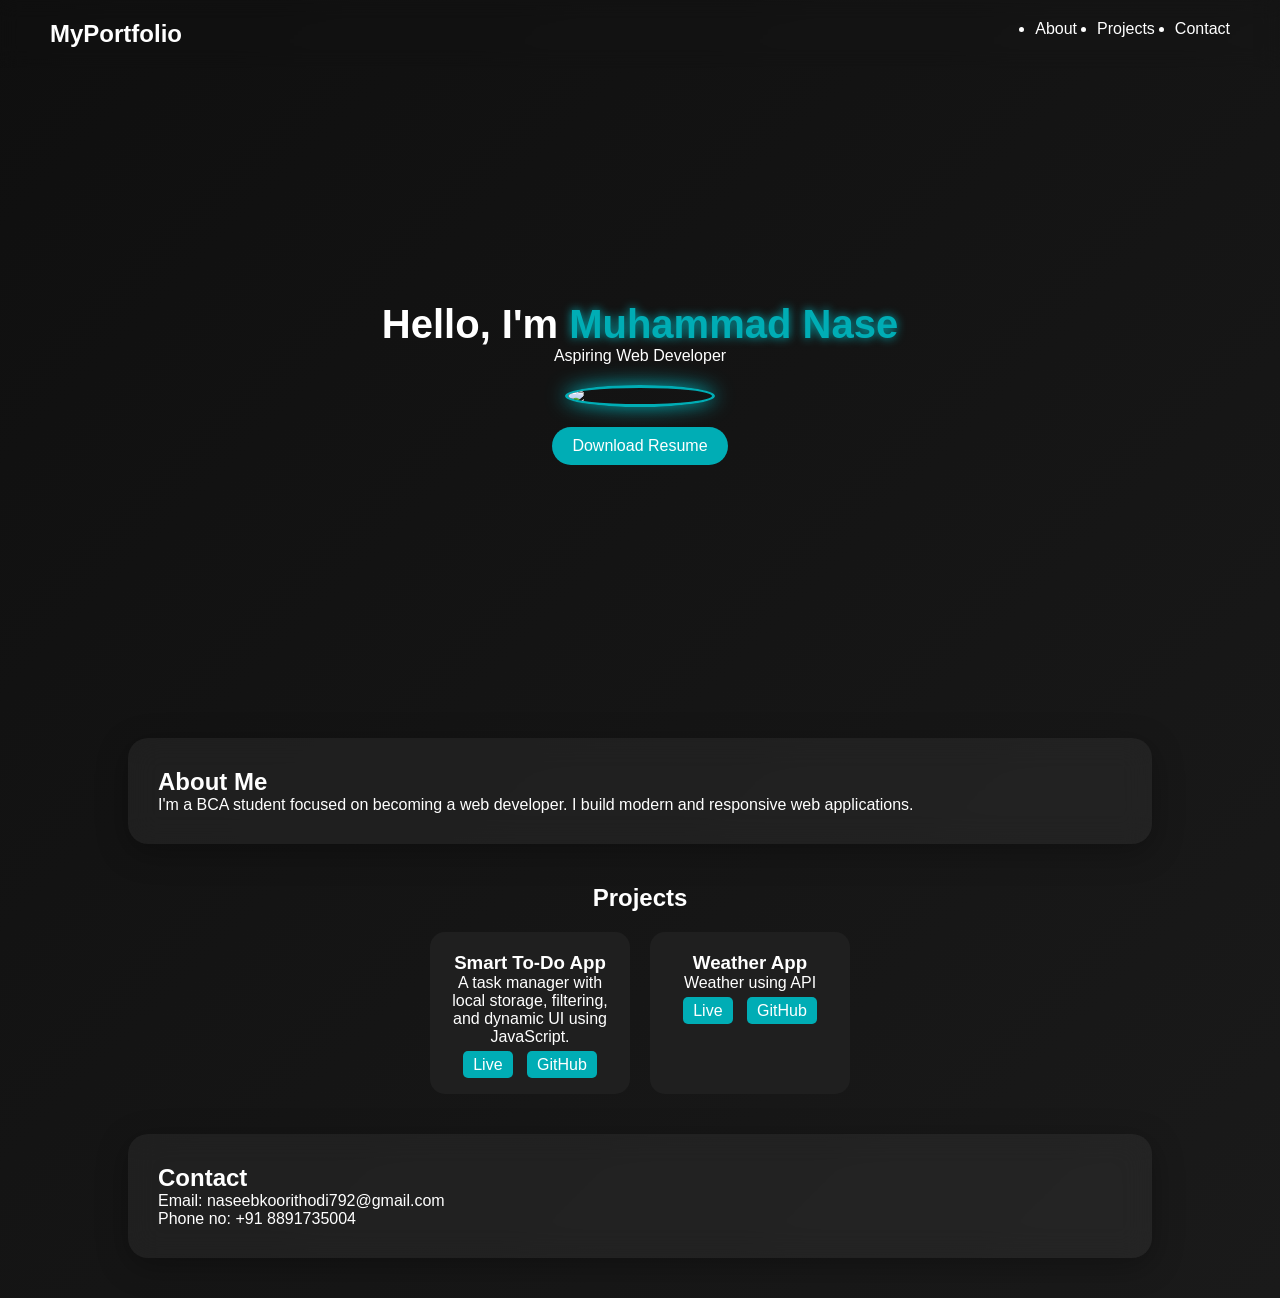
==== index.html @ 1a7db53f "Initial commit - Portfolio website" ====
<!DOCTYPE html>
<html lang="en">
<head>
  <meta charset="UTF-8">
  <title>Portfolio</title>
  <link rel="stylesheet" href="style.css">
</head>
<body>

<nav>
  <h2>MyPortfolio</h2>
  <ul>
    <li><a href="#about">About</a></li>
    <li><a href="#projects">Projects</a></li>
    <li><a href="#contact">Contact</a></li>
  </ul>
</nav>

<section class="hero">

  <h1>Hello, I'm <span id="typing"></span></h1>
<p>Aspiring Web Developer</p>
<img src="Profilepic.jpg" class="profile">
<a href="#" class="btn">Download Resume</a>
</section>

<section id="about" class="card">
  <h2>About Me</h2>
  <p>
    I'm a BCA student focused on becoming a web developer. 
    I build modern and responsive web applications.
  </p>
</section>

<section id="projects">
  <h2>Projects</h2>

  <div class="projects-container">

    <div class="project-card">
      <h3>Smart To-Do App</h3>
     <p>
    A task manager with local storage, filtering, and dynamic UI using JavaScript.
  </p>

      <div class="buttons">
       <a href="https://naseeb-todo-app.netlify.app" target="_blank">Live</a>
    <a href="https://github.com/naseebmhd/todo-app" target="_blank">GitHub</a>
      </div>
    </div>

    <div class="project-card">
      <h3>Weather App</h3>
      <p>Weather using API</p>
      <div class="buttons">
       <a href="https://yourproject.netlify.app">Live</a>
       <a href="https://github.com/yourusername/project">GitHub</a>
      </div>
    </div>

  </div>

</section>

<section id="contact" class="card">
  <h2>Contact</h2>
  <p>Email: naseebkoorithodi792@gmail.com</p>
<p>Phone no: +91 8891735004</p>
</section>

<script src="script.js"></script> <!-- IMPORTANT -->

</body>
</html>
---- style.css ----
* {
  margin: 0;
  padding: 0;
  box-sizing: border-box;
  font-family: 'Segoe UI', sans-serif;
}

body {
  background: linear-gradient(135deg, #0f0f0f, #1a1a1a);
  color: white;
}

/* Navbar */
nav {
  display: flex;
  justify-content: space-between;
  padding: 20px 50px;
  backdrop-filter: blur(10px);
}

nav ul {
  display: flex;
  gap: 20px;
}

nav a {
  text-decoration: none;
  color: white;
  transition: 0.3s;
}

nav a:hover {
  color: #00adb5;
}

/* Hero */
.hero {
  text-align: center;
  padding: 100px 20px;
}

.hero span {
  color: #00adb5;
}

/* Glass Card */
.card {
  margin: 40px auto;
  width: 80%;
  padding: 30px;
  border-radius: 20px;
  background: rgba(255, 255, 255, 0.05);
  backdrop-filter: blur(15px);
  box-shadow: 0 8px 32px rgba(0,0,0,0.3);
  opacity: 0;
transform: translateY(50px);
transition: all 0.6s ease;

}

/* Projects */
#projects {
  text-align: center;
}

.projects-container {
  display: flex;
  justify-content: center;
  gap: 20px;
  margin-top: 20px;
}

.project-card {
  padding: 20px;
  border-radius: 15px;
  background: #1f1f1f;
  width: 200px;
  transition: 0.3s;
}

.project-card:hover {
  transform: translateY(-10px) scale(1.05);
  background: #00adb5;
box-shadow: 0 0 20px #00adb5;
}
.buttons {
  margin-top: 10px;
}

.buttons a {
  text-decoration: none;
  background: #00adb5;
  padding: 5px 10px;
  margin: 5px;
  border-radius: 5px;
  color: white;
  transition: 0.3s;
}

.buttons a:hover {
  background: white;
  color: black;
}
.hero {
  height: 70vh;
  display: flex;
  flex-direction: column;
  justify-content: center;
align-items: center;

}
html {
  scroll-behavior: smooth;
}
.hero h1 {
  font-size: 40px;
}

.hero span {
  color: #00adb5;
  text-shadow: 0 0 10px #00adb5;
}
.profile {
  width: 150px;
  border-radius: 50%;
  margin-top: 20px;
  border: 3px solid #00adb5;
  box-shadow: 0 0 20px #00adb5;
}
.btn {
  display: inline-block;
  margin-top: 20px;
  padding: 10px 20px;
  background: #00adb5;
  color: white;
  border-radius: 25px;
  text-decoration: none;
  transition: 0.3s;
}

.btn:hover {
  background: white;
  color: black;
}
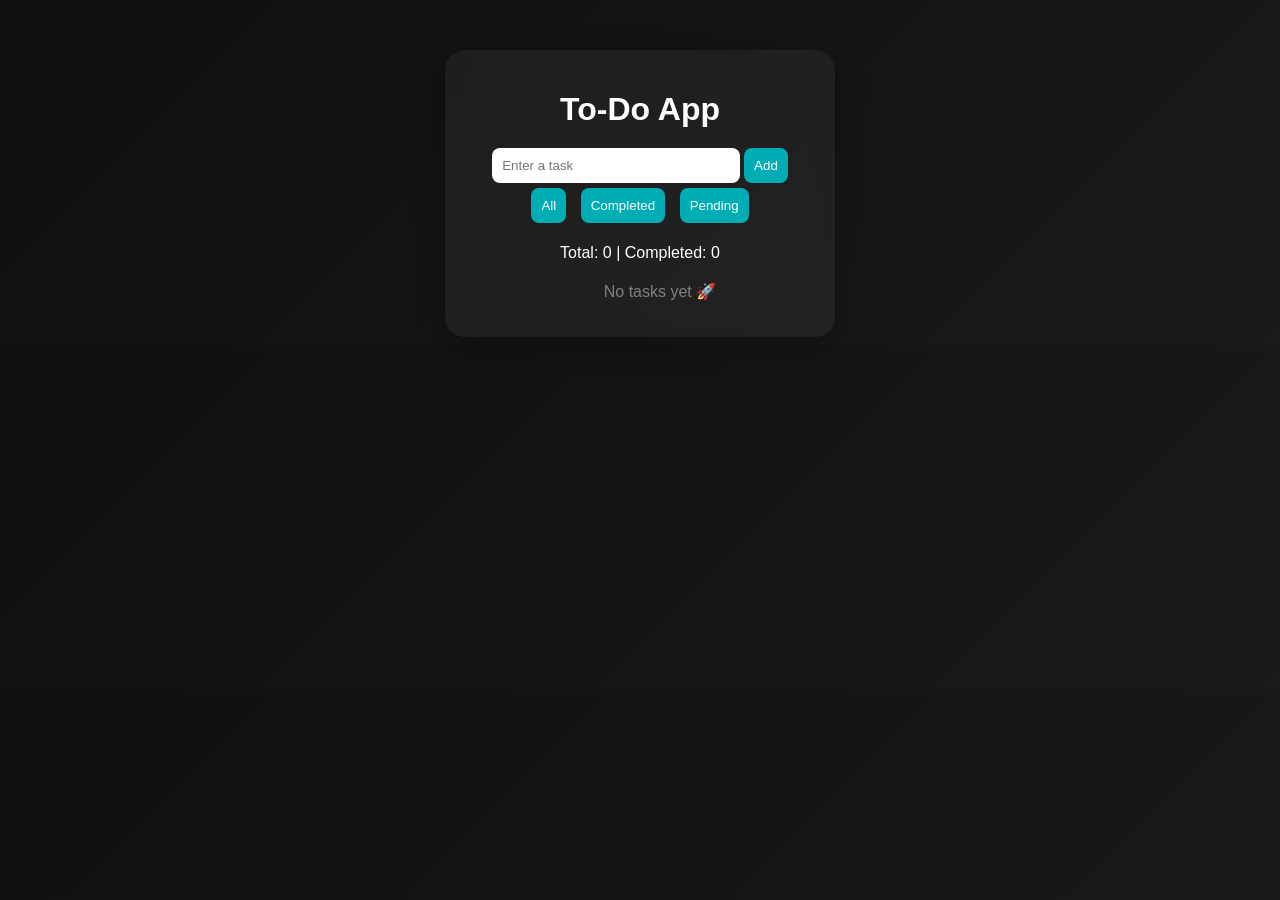
==== commit 73e71cf4: "Improved UI, added counter, empty state, and better UX" ====
--- a/index.html
+++ b/index.html
@@ -2,73 +2,29 @@
 <html lang="en">
 <head>
   <meta charset="UTF-8">
-  <title>Portfolio</title>
+  <title>Smart To-Do App</title>
   <link rel="stylesheet" href="style.css">
 </head>
 <body>
 
-<nav>
-  <h2>MyPortfolio</h2>
-  <ul>
-    <li><a href="#about">About</a></li>
-    <li><a href="#projects">Projects</a></li>
-    <li><a href="#contact">Contact</a></li>
-  </ul>
-</nav>
+<div class="container">
+  <h1>To-Do App</h1>
 
-<section class="hero">
-
-  <h1>Hello, I'm <span id="typing"></span></h1>
-<p>Aspiring Web Developer</p>
-<img src="Profilepic.jpg" class="profile">
-<a href="#" class="btn">Download Resume</a>
-</section>
-
-<section id="about" class="card">
-  <h2>About Me</h2>
-  <p>
-    I'm a BCA student focused on becoming a web developer. 
-    I build modern and responsive web applications.
-  </p>
-</section>
-
-<section id="projects">
-  <h2>Projects</h2>
-
-  <div class="projects-container">
-
-    <div class="project-card">
-      <h3>Smart To-Do App</h3>
-     <p>
-    A task manager with local storage, filtering, and dynamic UI using JavaScript.
-  </p>
-
-      <div class="buttons">
-       <a href="https://naseeb-todo-app.netlify.app" target="_blank">Live</a>
-    <a href="https://github.com/naseebmhd/todo-app" target="_blank">GitHub</a>
-      </div>
-    </div>
-
-    <div class="project-card">
-      <h3>Weather App</h3>
-      <p>Weather using API</p>
-      <div class="buttons">
-       <a href="https://yourproject.netlify.app">Live</a>
-       <a href="https://github.com/yourusername/project">GitHub</a>
-      </div>
-    </div>
-
+  <div class="input-section">
+    <input type="text" id="taskInput" placeholder="Enter a task">
+    <button onclick="addTask()">Add</button>
   </div>
 
-</section>
+  <div class="filters">
+    <button onclick="filterTasks('all')">All</button>
+    <button onclick="filterTasks('completed')">Completed</button>
+    <button onclick="filterTasks('pending')">Pending</button>
+  </div>
 
-<section id="contact" class="card">
-  <h2>Contact</h2>
-  <p>Email: naseebkoorithodi792@gmail.com</p>
-<p>Phone no: +91 8891735004</p>
-</section>
+<p id="taskCounter"></p>
+  <ul id="taskList"></ul>
+</div>
 
-<script src="script.js"></script> <!-- IMPORTANT -->
-
+<script src="script.js"></script>
 </body>
 </html>
--- a/style.css
+++ b/style.css
@@ -1,144 +1,77 @@
-* {
-  margin: 0;
-  padding: 0;
-  box-sizing: border-box;
+body {
   font-family: 'Segoe UI', sans-serif;
+  background: linear-gradient(135deg, #0f0f0f, #1a1a1a);
+  color: white;
+  display: flex;
+  justify-content: center;
+  margin-top: 50px;
 }
 
-body {
-  background: linear-gradient(135deg, #0f0f0f, #1a1a1a);
-  color: white;
+.container {
+  width: 350px;
+  text-align: center;
+  background: rgba(255,255,255,0.05);
+  padding: 20px;
+  border-radius: 20px;
+  backdrop-filter: blur(10px);
+  box-shadow: 0 8px 30px rgba(0,0,0,0.3);
 }
 
-/* Navbar */
-nav {
-  display: flex;
-  justify-content: space-between;
-  padding: 20px 50px;
-  backdrop-filter: blur(10px);
+h1 {
+  margin-bottom: 20px;
 }
 
-nav ul {
-  display: flex;
-  gap: 20px;
+input {
+  padding: 10px;
+  width: 65%;
+  border-radius: 8px;
+  border: none;
+  outline: none;
 }
 
-nav a {
-  text-decoration: none;
+button {
+  padding: 10px;
+  border: none;
+  background: #00adb5;
   color: white;
+  border-radius: 8px;
+  cursor: pointer;
   transition: 0.3s;
 }
 
-nav a:hover {
-  color: #00adb5;
+button:hover {
+  background: #019ca3;
 }
 
-/* Hero */
-.hero {
-  text-align: center;
-  padding: 100px 20px;
+.filters button {
+  margin: 5px;
 }
 
-.hero span {
-  color: #00adb5;
-}
-
-/* Glass Card */
-.card {
-  margin: 40px auto;
-  width: 80%;
-  padding: 30px;
-  border-radius: 20px;
-  background: rgba(255, 255, 255, 0.05);
-  backdrop-filter: blur(15px);
-  box-shadow: 0 8px 32px rgba(0,0,0,0.3);
-  opacity: 0;
-transform: translateY(50px);
-transition: all 0.6s ease;
-
-}
-
-/* Projects */
-#projects {
-  text-align: center;
-}
-
-.projects-container {
+li {
+  list-style: none;
+  background: #1f1f1f;
+  margin: 10px 0;
+  padding: 10px;
+  border-radius: 10px;
   display: flex;
-  justify-content: center;
-  gap: 20px;
-  margin-top: 20px;
-}
-
-.project-card {
-  padding: 20px;
-  border-radius: 15px;
-  background: #1f1f1f;
-  width: 200px;
+  justify-content: space-between;
+  align-items: center;
   transition: 0.3s;
 }
 
-.project-card:hover {
-  transform: translateY(-10px) scale(1.05);
-  background: #00adb5;
-box-shadow: 0 0 20px #00adb5;
-}
-.buttons {
-  margin-top: 10px;
+li:hover {
+  transform: scale(1.03);
+   box-shadow: 0 0 10px #00adb5;
 }
 
-.buttons a {
-  text-decoration: none;
-  background: #00adb5;
-  padding: 5px 10px;
-  margin: 5px;
-  border-radius: 5px;
-  color: white;
-  transition: 0.3s;
+.completed {
+  text-decoration: line-through;
+  color: gray;
 }
-
-.buttons a:hover {
-  background: white;
-  color: black;
+#taskList p {
+  color: gray;
+  margin-top: 20px;
 }
-.hero {
-  height: 70vh;
-  display: flex;
-  flex-direction: column;
-  justify-content: center;
-align-items: center;
-
-}
-html {
-  scroll-behavior: smooth;
-}
-.hero h1 {
-  font-size: 40px;
-}
-
-.hero span {
-  color: #00adb5;
-  text-shadow: 0 0 10px #00adb5;
-}
-.profile {
-  width: 150px;
-  border-radius: 50%;
-  margin-top: 20px;
-  border: 3px solid #00adb5;
-  box-shadow: 0 0 20px #00adb5;
-}
-.btn {
-  display: inline-block;
-  margin-top: 20px;
-  padding: 10px 20px;
-  background: #00adb5;
-  color: white;
-  border-radius: 25px;
-  text-decoration: none;
-  transition: 0.3s;
-}
-
-.btn:hover {
-  background: white;
-  color: black;
+button:active {
+  transform: scale(0.95);
 }
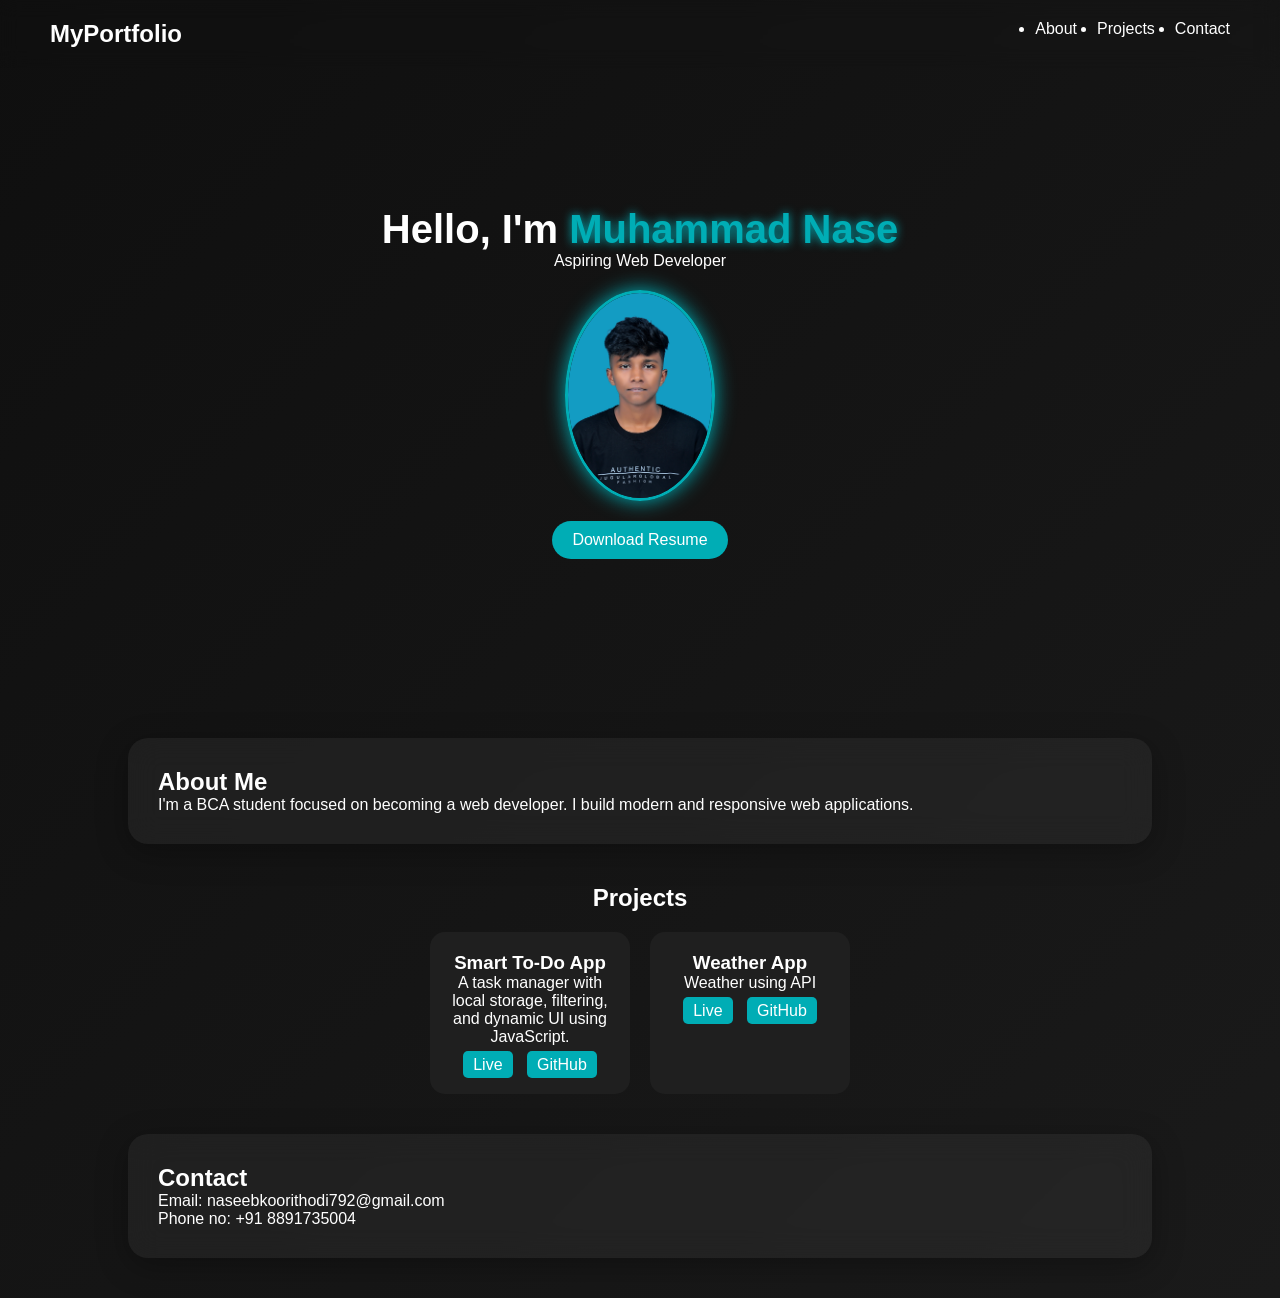
==== commit 4d4fb2b0: "Add files via upload" ====
--- a/index.html
+++ b/index.html
@@ -2,29 +2,73 @@
 <html lang="en">
 <head>
   <meta charset="UTF-8">
-  <title>Smart To-Do App</title>
+  <title>Portfolio</title>
   <link rel="stylesheet" href="style.css">
 </head>
 <body>
 
-<div class="container">
-  <h1>To-Do App</h1>
+<nav>
+  <h2>MyPortfolio</h2>
+  <ul>
+    <li><a href="#about">About</a></li>
+    <li><a href="#projects">Projects</a></li>
+    <li><a href="#contact">Contact</a></li>
+  </ul>
+</nav>
 
-  <div class="input-section">
-    <input type="text" id="taskInput" placeholder="Enter a task">
-    <button onclick="addTask()">Add</button>
+<section class="hero">
+
+  <h1>Hello, I'm <span id="typing"></span></h1>
+<p>Aspiring Web Developer</p>
+<img src="Profilepic.jpg" class="profile">
+<a href="#" class="btn">Download Resume</a>
+</section>
+
+<section id="about" class="card">
+  <h2>About Me</h2>
+  <p>
+    I'm a BCA student focused on becoming a web developer. 
+    I build modern and responsive web applications.
+  </p>
+</section>
+
+<section id="projects">
+  <h2>Projects</h2>
+
+  <div class="projects-container">
+
+    <div class="project-card">
+      <h3>Smart To-Do App</h3>
+     <p>
+    A task manager with local storage, filtering, and dynamic UI using JavaScript.
+  </p>
+
+      <div class="buttons">
+       <a href="https://naseeb-todo-app.netlify.app" target="_blank">Live</a>
+    <a href="https://github.com/naseebmhd/todo-app" target="_blank">GitHub</a>
+      </div>
+    </div>
+
+    <div class="project-card">
+      <h3>Weather App</h3>
+      <p>Weather using API</p>
+      <div class="buttons">
+       <a href="https://yourproject.netlify.app">Live</a>
+       <a href="https://github.com/yourusername/project">GitHub</a>
+      </div>
+    </div>
+
   </div>
 
-  <div class="filters">
-    <button onclick="filterTasks('all')">All</button>
-    <button onclick="filterTasks('completed')">Completed</button>
-    <button onclick="filterTasks('pending')">Pending</button>
-  </div>
+</section>
 
-<p id="taskCounter"></p>
-  <ul id="taskList"></ul>
-</div>
+<section id="contact" class="card">
+  <h2>Contact</h2>
+  <p>Email: naseebkoorithodi792@gmail.com</p>
+<p>Phone no: +91 8891735004</p>
+</section>
 
-<script src="script.js"></script>
+<script src="script.js"></script> <!-- IMPORTANT -->
+
 </body>
 </html>
--- a/style.css
+++ b/style.css
@@ -1,77 +1,144 @@
+* {
+  margin: 0;
+  padding: 0;
+  box-sizing: border-box;
+  font-family: 'Segoe UI', sans-serif;
+}
+
 body {
-  font-family: 'Segoe UI', sans-serif;
   background: linear-gradient(135deg, #0f0f0f, #1a1a1a);
   color: white;
-  display: flex;
-  justify-content: center;
-  margin-top: 50px;
 }
 
-.container {
-  width: 350px;
-  text-align: center;
-  background: rgba(255,255,255,0.05);
-  padding: 20px;
-  border-radius: 20px;
+/* Navbar */
+nav {
+  display: flex;
+  justify-content: space-between;
+  padding: 20px 50px;
   backdrop-filter: blur(10px);
-  box-shadow: 0 8px 30px rgba(0,0,0,0.3);
 }
 
-h1 {
-  margin-bottom: 20px;
+nav ul {
+  display: flex;
+  gap: 20px;
 }
 
-input {
-  padding: 10px;
-  width: 65%;
-  border-radius: 8px;
-  border: none;
-  outline: none;
-}
-
-button {
-  padding: 10px;
-  border: none;
-  background: #00adb5;
+nav a {
+  text-decoration: none;
   color: white;
-  border-radius: 8px;
-  cursor: pointer;
   transition: 0.3s;
 }
 
-button:hover {
-  background: #019ca3;
+nav a:hover {
+  color: #00adb5;
 }
 
-.filters button {
-  margin: 5px;
+/* Hero */
+.hero {
+  text-align: center;
+  padding: 100px 20px;
 }
 
-li {
-  list-style: none;
+.hero span {
+  color: #00adb5;
+}
+
+/* Glass Card */
+.card {
+  margin: 40px auto;
+  width: 80%;
+  padding: 30px;
+  border-radius: 20px;
+  background: rgba(255, 255, 255, 0.05);
+  backdrop-filter: blur(15px);
+  box-shadow: 0 8px 32px rgba(0,0,0,0.3);
+  opacity: 0;
+transform: translateY(50px);
+transition: all 0.6s ease;
+
+}
+
+/* Projects */
+#projects {
+  text-align: center;
+}
+
+.projects-container {
+  display: flex;
+  justify-content: center;
+  gap: 20px;
+  margin-top: 20px;
+}
+
+.project-card {
+  padding: 20px;
+  border-radius: 15px;
   background: #1f1f1f;
-  margin: 10px 0;
-  padding: 10px;
-  border-radius: 10px;
-  display: flex;
-  justify-content: space-between;
-  align-items: center;
+  width: 200px;
   transition: 0.3s;
 }
 
-li:hover {
-  transform: scale(1.03);
-   box-shadow: 0 0 10px #00adb5;
+.project-card:hover {
+  transform: translateY(-10px) scale(1.05);
+  background: #00adb5;
+box-shadow: 0 0 20px #00adb5;
+}
+.buttons {
+  margin-top: 10px;
 }
 
-.completed {
-  text-decoration: line-through;
-  color: gray;
+.buttons a {
+  text-decoration: none;
+  background: #00adb5;
+  padding: 5px 10px;
+  margin: 5px;
+  border-radius: 5px;
+  color: white;
+  transition: 0.3s;
 }
-#taskList p {
-  color: gray;
+
+.buttons a:hover {
+  background: white;
+  color: black;
+}
+.hero {
+  height: 70vh;
+  display: flex;
+  flex-direction: column;
+  justify-content: center;
+align-items: center;
+
+}
+html {
+  scroll-behavior: smooth;
+}
+.hero h1 {
+  font-size: 40px;
+}
+
+.hero span {
+  color: #00adb5;
+  text-shadow: 0 0 10px #00adb5;
+}
+.profile {
+  width: 150px;
+  border-radius: 50%;
   margin-top: 20px;
+  border: 3px solid #00adb5;
+  box-shadow: 0 0 20px #00adb5;
 }
-button:active {
-  transform: scale(0.95);
+.btn {
+  display: inline-block;
+  margin-top: 20px;
+  padding: 10px 20px;
+  background: #00adb5;
+  color: white;
+  border-radius: 25px;
+  text-decoration: none;
+  transition: 0.3s;
+}
+
+.btn:hover {
+  background: white;
+  color: black;
 }
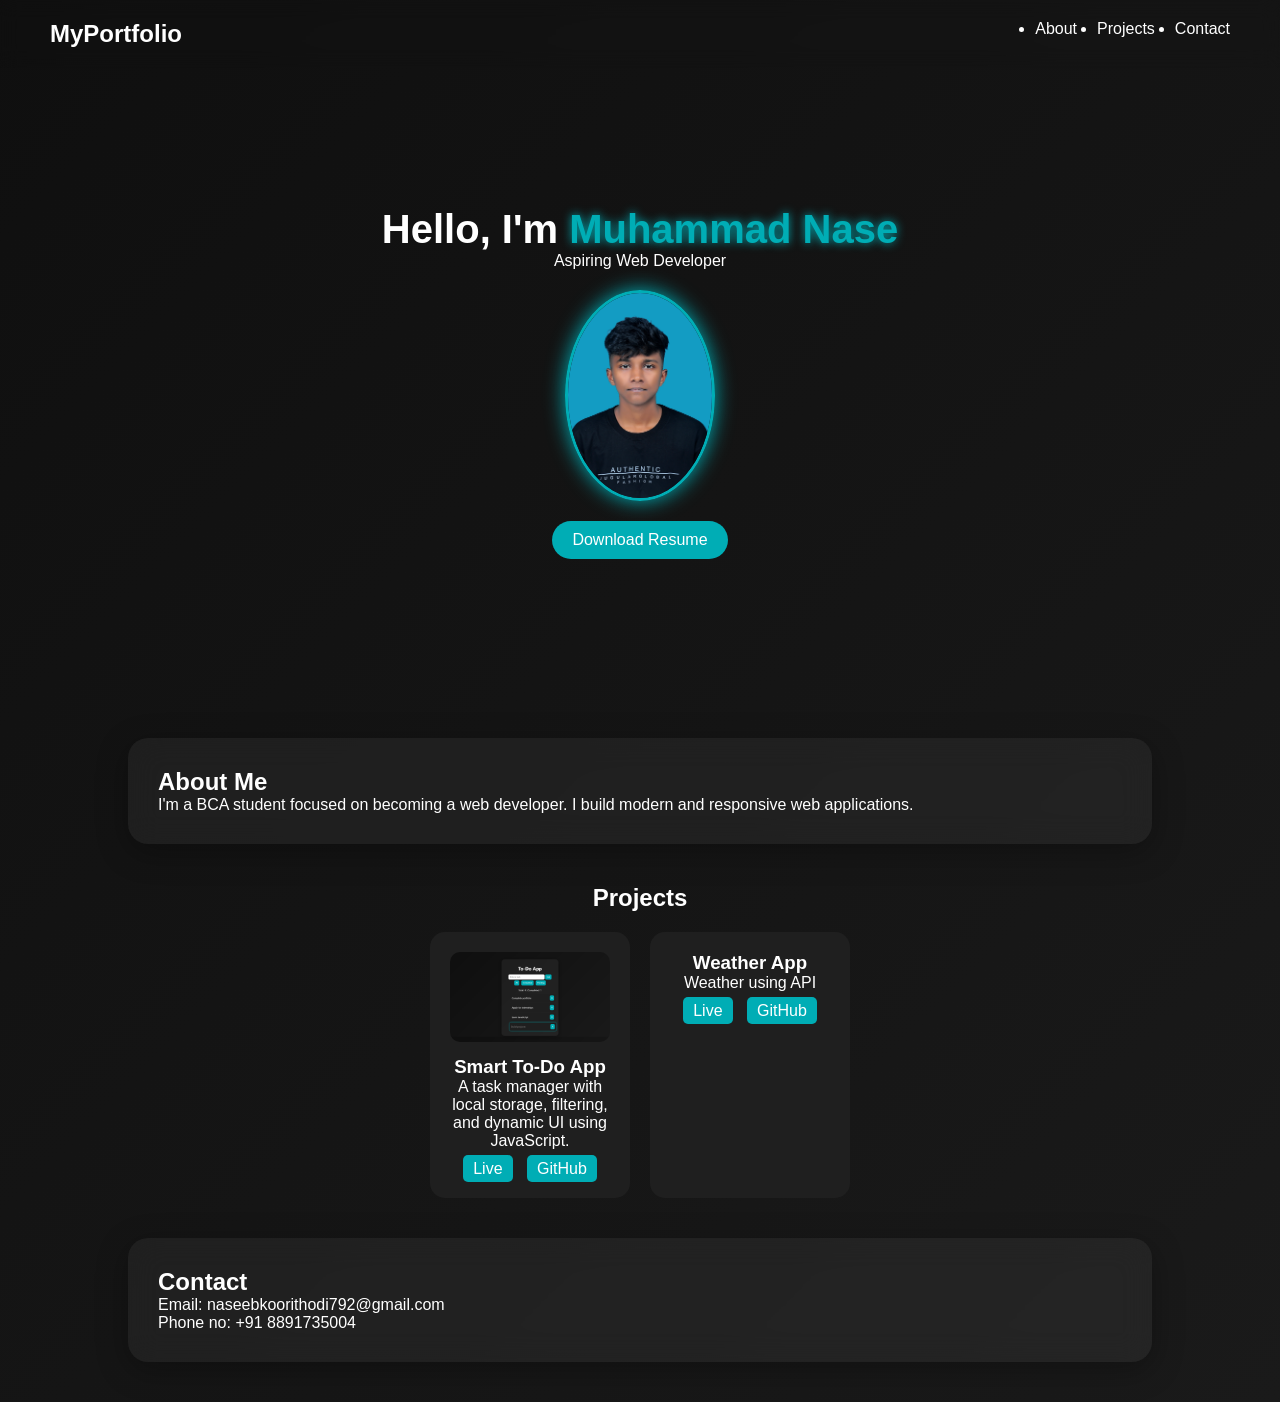
==== commit 69740680: "Added project visuals and improved UI" ====
--- a/index.html
+++ b/index.html
@@ -38,6 +38,7 @@
   <div class="projects-container">
 
     <div class="project-card">
+      <img src="todo.png" class="project-img">
       <h3>Smart To-Do App</h3>
      <p>
     A task manager with local storage, filtering, and dynamic UI using JavaScript.
--- a/style.css
+++ b/style.css
@@ -141,4 +141,14 @@
 .btn:hover {
   background: white;
   color: black;
+}
+.project-img {
+  width: 100%;
+  border-radius: 10px;
+  margin-bottom: 10px;
+  transition: 0.3s;
+}
+
+.project-img:hover {
+  transform: scale(1.03);
 }
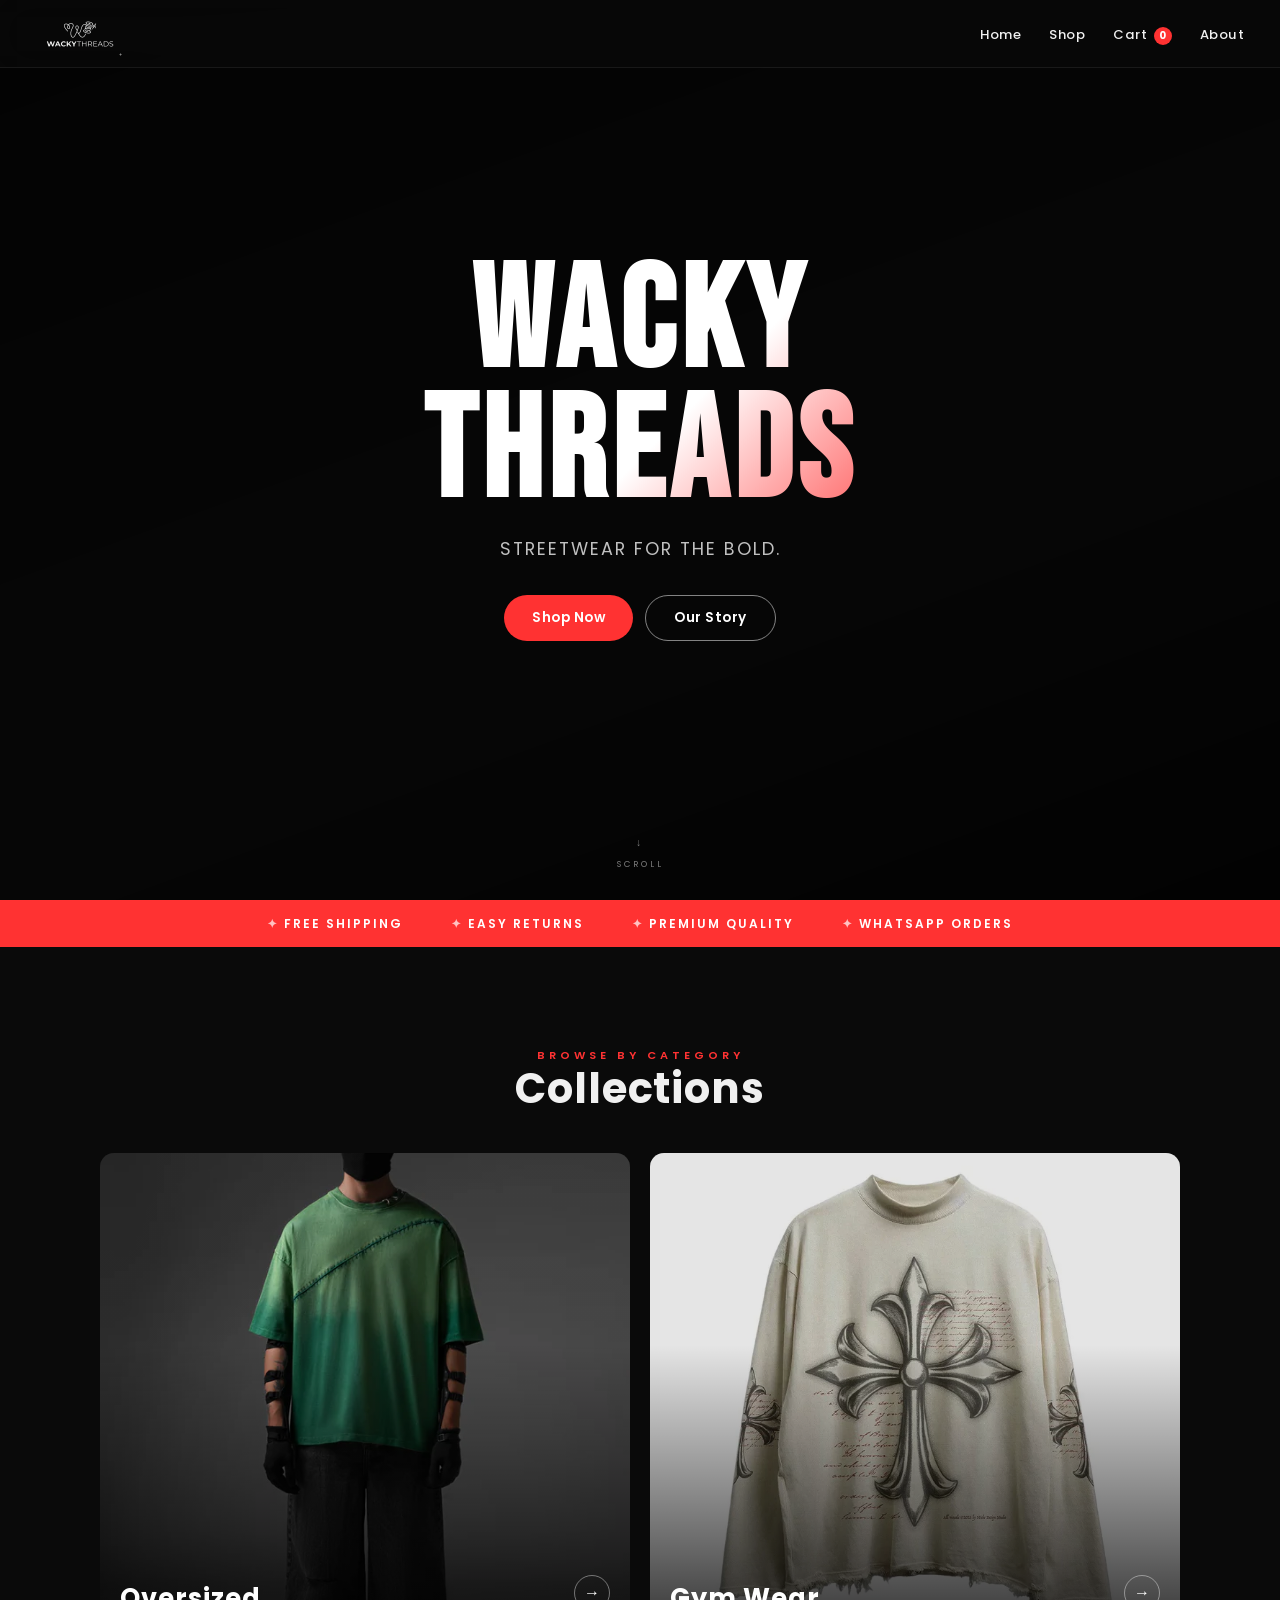
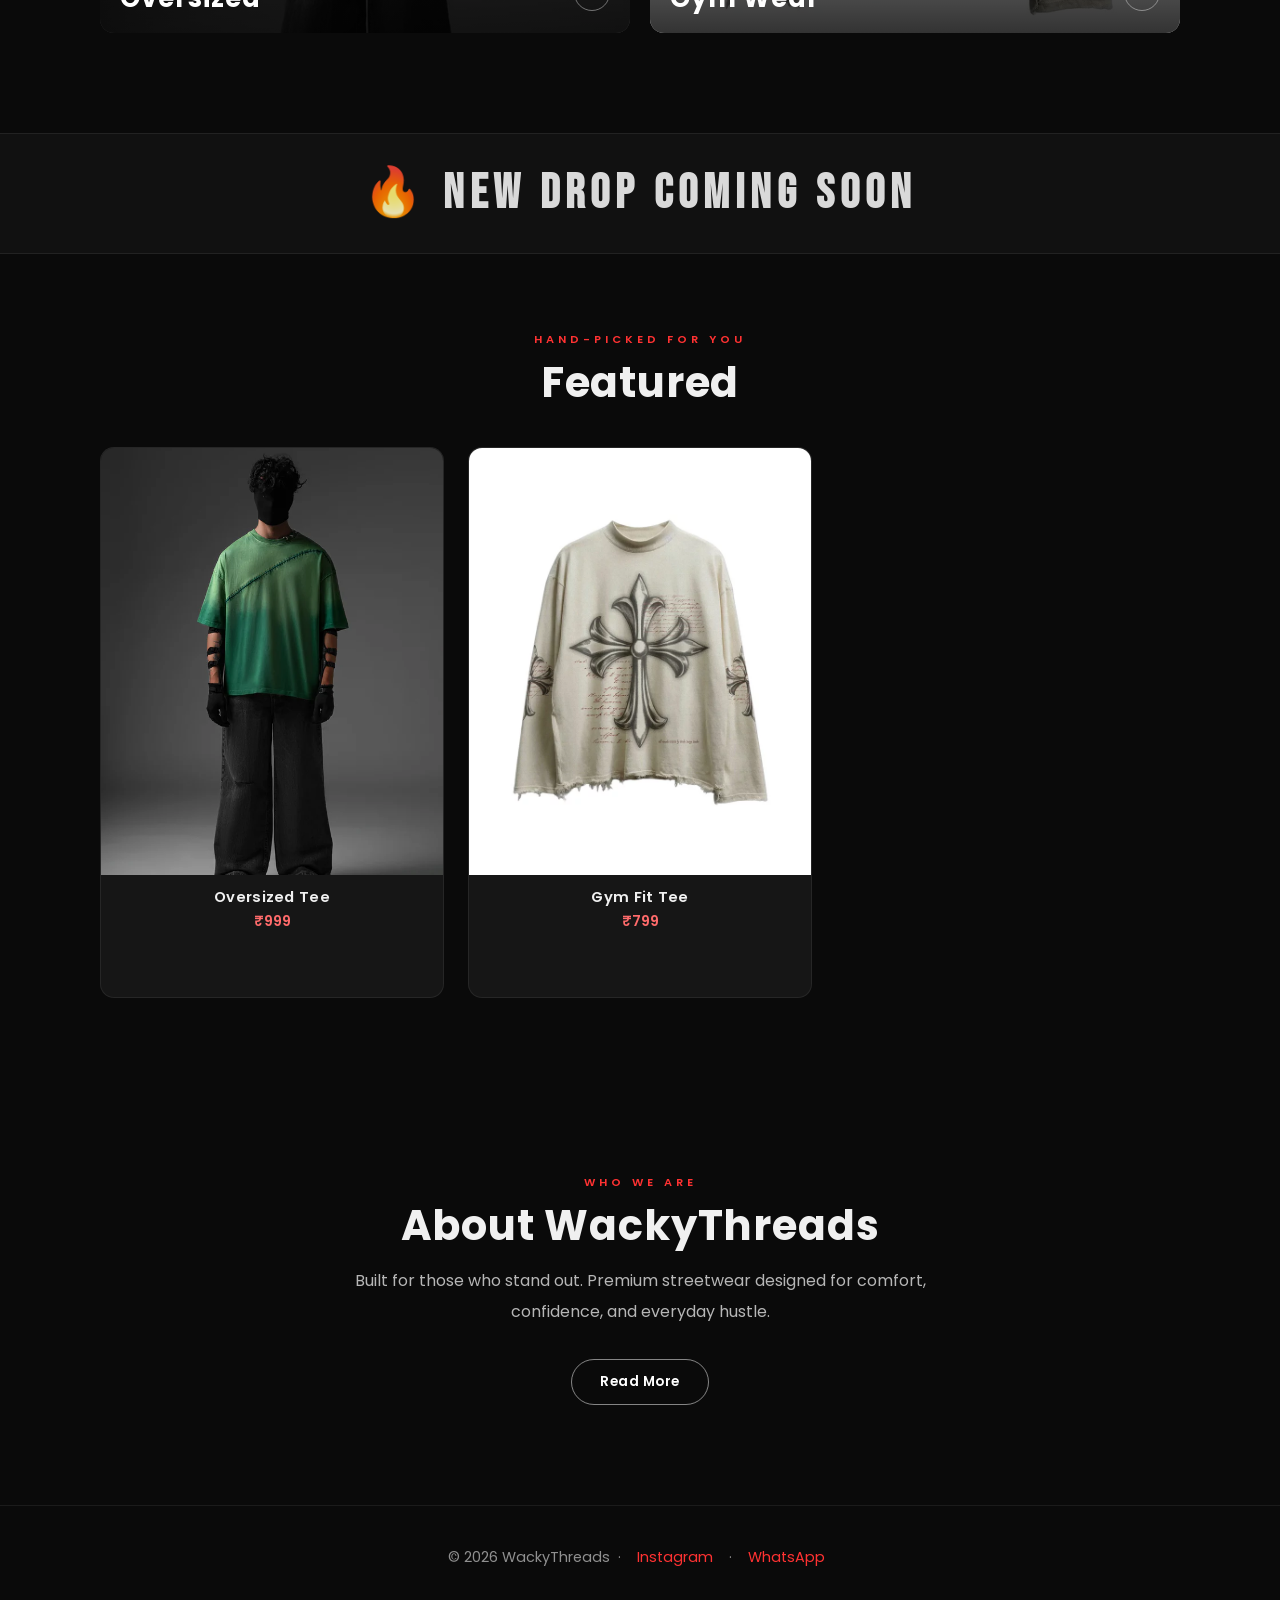
==== commit ad3bc0f9: "Add files via upload" ====
--- a/index.html
+++ b/index.html
@@ -1,75 +1,135 @@
-<!DOCTYPE html>
-<html lang="en">
-<head>
-  <meta charset="UTF-8">
-  <title>Portfolio</title>
-  <link rel="stylesheet" href="style.css">
-</head>
-<body>
-
-<nav>
-  <h2>MyPortfolio</h2>
-  <ul>
-    <li><a href="#about">About</a></li>
-    <li><a href="#projects">Projects</a></li>
-    <li><a href="#contact">Contact</a></li>
-  </ul>
-</nav>
-
-<section class="hero">
-
-  <h1>Hello, I'm <span id="typing"></span></h1>
-<p>Aspiring Web Developer</p>
-<img src="Profilepic.jpg" class="profile">
-<a href="#" class="btn">Download Resume</a>
-</section>
-
-<section id="about" class="card">
-  <h2>About Me</h2>
-  <p>
-    I'm a BCA student focused on becoming a web developer. 
-    I build modern and responsive web applications.
-  </p>
-</section>
-
-<section id="projects">
-  <h2>Projects</h2>
-
-  <div class="projects-container">
-
-    <div class="project-card">
-      <img src="todo.png" class="project-img">
-      <h3>Smart To-Do App</h3>
-     <p>
-    A task manager with local storage, filtering, and dynamic UI using JavaScript.
-  </p>
-
-      <div class="buttons">
-       <a href="https://naseeb-todo-app.netlify.app" target="_blank">Live</a>
-    <a href="https://github.com/naseebmhd/todo-app" target="_blank">GitHub</a>
-      </div>
-    </div>
-
-    <div class="project-card">
-      <h3>Weather App</h3>
-      <p>Weather using API</p>
-      <div class="buttons">
-       <a href="https://yourproject.netlify.app">Live</a>
-       <a href="https://github.com/yourusername/project">GitHub</a>
-      </div>
-    </div>
-
-  </div>
-
-</section>
-
-<section id="contact" class="card">
-  <h2>Contact</h2>
-  <p>Email: naseebkoorithodi792@gmail.com</p>
-<p>Phone no: +91 8891735004</p>
-</section>
-
-<script src="script.js"></script> <!-- IMPORTANT -->
-
-</body>
-</html>+<!DOCTYPE html>
+<html lang="en">
+<head>
+  <meta charset="UTF-8">
+  <meta name="viewport" content="width=device-width, initial-scale=1.0">
+  <meta name="description" content="WackyThreads — Premium streetwear for the bold. Shop oversized tees, gym wear and more.">
+  <title>WackyThreads — Streetwear for the Bold</title>
+  <link rel="preconnect" href="https://fonts.googleapis.com">
+  <link rel="preconnect" href="https://fonts.gstatic.com" crossorigin>
+  <link href="https://fonts.googleapis.com/css2?family=Bebas+Neue&family=Poppins:wght@300;400;500;600;700&display=swap" rel="stylesheet">
+  <link rel="stylesheet" href="style.css">
+</head>
+<body>
+
+<!-- NAVBAR -->
+<nav aria-label="Main navigation">
+  <a href="index.html"><img src="images/logo.png" alt="WackyThreads Logo"></a>
+  <ul>
+    <li><a href="index.html">Home</a></li>
+    <li><a href="#products">Shop</a></li>
+    <li><a href="cart.html">Cart <span id="cart-count">0</span></a></li>
+    <li><a href="about.html">About</a></li>
+  </ul>
+  <button class="menu-toggle" aria-label="Toggle menu" aria-expanded="false">
+    <span></span><span></span><span></span>
+  </button>
+</nav>
+
+<!-- HERO -->
+<section class="hero" aria-label="Hero">
+  <div class="hero-content">
+    <h1 class="hero-title">WACKY<br>THREADS</h1>
+    <p>Streetwear for the bold.</p>
+    <div class="hero-actions">
+      <button onclick="document.getElementById('products').scrollIntoView({behavior:'smooth'})">Shop Now</button>
+      <a href="about.html"><button class="btn-outline">Our Story</button></a>
+    </div>
+  </div>
+  <div class="hero-scroll">
+    <span>↓</span>
+    <small>Scroll</small>
+  </div>
+</section>
+
+<!-- TRUST BAR -->
+<div class="trust" aria-label="Trust signals">
+  <div class="trust-inner">
+    <span>Free Shipping</span>
+    <span>Easy Returns</span>
+    <span>Premium Quality</span>
+    <span>WhatsApp Orders</span>
+  </div>
+</div>
+
+<!-- COLLECTIONS -->
+<section class="collections">
+  <span class="section-label">Browse by Category</span>
+  <h2>Collections</h2>
+  <div class="collection-grid">
+    <div class="collection-card">
+      <a href="oversized.html">
+        <img src="images/tshirt1.png" alt="Oversized Collection" loading="lazy">
+        <h3>Oversized</h3>
+        <span class="card-arrow">→</span>
+      </a>
+    </div>
+    <div class="collection-card">
+      <a href="gym.html">
+        <img src="images/tshirt2.png" alt="Gym Wear Collection" loading="lazy">
+        <h3>Gym Wear</h3>
+        <span class="card-arrow">→</span>
+      </a>
+    </div>
+  </div>
+</section>
+
+<!-- BANNER -->
+<section class="banner" aria-label="Announcement">
+  <h2>🔥 NEW DROP COMING SOON</h2>
+</section>
+
+<!-- FEATURED PRODUCTS -->
+<section class="featured" id="products" aria-label="Featured products">
+  <span class="section-label">Hand-picked for you</span>
+  <h2>Featured</h2>
+  <div class="featured-grid">
+
+    <div class="product">
+      <a href="product.html?name=Oversized%20Tee&price=999&img=images%2Ftshirt1.png">
+        <div class="image-container">
+          <img src="images/tshirt1.png" class="img-front" alt="Oversized Tee" loading="lazy">
+          <img src="images/tshirt1back.png" class="img-back" alt="Oversized Tee back" loading="lazy">
+        </div>
+        <h3>Oversized Tee</h3>
+        <p>₹999</p>
+      </a>
+      <button class="quick-add" onclick="event.stopPropagation(); orderOnWhatsApp('Oversized Tee', 999)">Order</button>
+    </div>
+
+    <div class="product">
+      <a href="product.html?name=Gym%20Fit%20Tee&price=799&img=images%2Ftshirt2.png">
+        <div class="image-container">
+          <img src="images/tshirt2.png" class="img-front" alt="Gym Fit Tee" loading="lazy">
+          <img src="images/tshirt2back.png" class="img-back" alt="Gym Fit Tee back" loading="lazy">
+        </div>
+        <h3>Gym Fit Tee</h3>
+        <p>₹799</p>
+      </a>
+      <button class="quick-add" onclick="event.stopPropagation(); orderOnWhatsApp('Gym Fit Tee', 799)">Order</button>
+    </div>
+
+  </div>
+</section>
+
+<!-- ABOUT SNIPPET -->
+<section class="about-brand">
+  <span class="section-label">Who we are</span>
+  <h2>About WackyThreads</h2>
+  <p>Built for those who stand out. Premium streetwear designed for comfort, confidence, and everyday hustle.</p>
+  <br>
+  <a href="about.html"><button class="btn-outline" style="margin-top:8px;">Read More</button></a>
+</section>
+
+<!-- FOOTER -->
+<footer>
+  <p>© 2026 WackyThreads &nbsp;·&nbsp;
+    <a href="https://www.instagram.com/wackythreads.co/" target="_blank" rel="noopener">Instagram</a> &nbsp;·&nbsp;
+    <a href="https://wa.me/919074321767" target="_blank" rel="noopener">WhatsApp</a>
+  </p>
+</footer>
+
+<div id="toast"></div>
+<script src="script.js"></script>
+</body>
+</html>
--- a/style.css
+++ b/style.css
@@ -1,154 +1,1046 @@
-* {
-  margin: 0;
-  padding: 0;
-  box-sizing: border-box;
-  font-family: 'Segoe UI', sans-serif;
-}
-
-body {
-  background: linear-gradient(135deg, #0f0f0f, #1a1a1a);
-  color: white;
-}
-
-/* Navbar */
-nav {
-  display: flex;
-  justify-content: space-between;
-  padding: 20px 50px;
-  backdrop-filter: blur(10px);
-}
-
-nav ul {
-  display: flex;
-  gap: 20px;
-}
-
-nav a {
-  text-decoration: none;
-  color: white;
-  transition: 0.3s;
-}
-
-nav a:hover {
-  color: #00adb5;
-}
-
-/* Hero */
-.hero {
-  text-align: center;
-  padding: 100px 20px;
-}
-
-.hero span {
-  color: #00adb5;
-}
-
-/* Glass Card */
-.card {
-  margin: 40px auto;
-  width: 80%;
-  padding: 30px;
-  border-radius: 20px;
-  background: rgba(255, 255, 255, 0.05);
-  backdrop-filter: blur(15px);
-  box-shadow: 0 8px 32px rgba(0,0,0,0.3);
-  opacity: 0;
-transform: translateY(50px);
-transition: all 0.6s ease;
-
-}
-
-/* Projects */
-#projects {
-  text-align: center;
-}
-
-.projects-container {
-  display: flex;
-  justify-content: center;
-  gap: 20px;
-  margin-top: 20px;
-}
-
-.project-card {
-  padding: 20px;
-  border-radius: 15px;
-  background: #1f1f1f;
-  width: 200px;
-  transition: 0.3s;
-}
-
-.project-card:hover {
-  transform: translateY(-10px) scale(1.05);
-  background: #00adb5;
-box-shadow: 0 0 20px #00adb5;
-}
-.buttons {
-  margin-top: 10px;
-}
-
-.buttons a {
-  text-decoration: none;
-  background: #00adb5;
-  padding: 5px 10px;
-  margin: 5px;
-  border-radius: 5px;
-  color: white;
-  transition: 0.3s;
-}
-
-.buttons a:hover {
-  background: white;
-  color: black;
-}
-.hero {
-  height: 70vh;
-  display: flex;
-  flex-direction: column;
-  justify-content: center;
-align-items: center;
-
-}
-html {
-  scroll-behavior: smooth;
-}
-.hero h1 {
-  font-size: 40px;
-}
-
-.hero span {
-  color: #00adb5;
-  text-shadow: 0 0 10px #00adb5;
-}
-.profile {
-  width: 150px;
-  border-radius: 50%;
-  margin-top: 20px;
-  border: 3px solid #00adb5;
-  box-shadow: 0 0 20px #00adb5;
-}
-.btn {
-  display: inline-block;
-  margin-top: 20px;
-  padding: 10px 20px;
-  background: #00adb5;
-  color: white;
-  border-radius: 25px;
-  text-decoration: none;
-  transition: 0.3s;
-}
-
-.btn:hover {
-  background: white;
-  color: black;
-}
-.project-img {
-  width: 100%;
-  border-radius: 10px;
-  margin-bottom: 10px;
-  transition: 0.3s;
-}
-
-.project-img:hover {
-  transform: scale(1.03);
-}+/* ============================================================
+   WACKYTHREADS — Optimized CSS
+   Mobile-first, dark streetwear aesthetic
+   ============================================================ */
+
+@import url('https://fonts.googleapis.com/css2?family=Bebas+Neue&family=Poppins:wght@300;400;500;600;700&display=swap');
+
+/* ── Reset & Root ── */
+*, *::before, *::after {
+  box-sizing: border-box;
+  margin: 0;
+  padding: 0;
+}
+
+:root {
+  --bg:       #0a0a0a;
+  --bg2:      #111111;
+  --card:     #161616;
+  --card2:    #1e1e1e;
+  --text:     #f0f0f0;
+  --muted:    rgba(255,255,255,0.55);
+  --accent:   #ff3232;
+  --accent2:  #ff6b6b;
+  --border:   rgba(255,255,255,0.07);
+  --radius:   14px;
+  --nav-h:    68px;
+}
+
+html {
+  scroll-behavior: smooth;
+  -webkit-text-size-adjust: 100%;
+}
+
+body {
+  background: var(--bg);
+  color: var(--text);
+  font-family: 'Poppins', sans-serif;
+  font-size: 15px;
+  line-height: 1.6;
+  overflow-x: hidden;
+  -webkit-font-smoothing: antialiased;
+}
+
+img {
+  display: block;
+  max-width: 100%;
+}
+
+a {
+  color: inherit;
+  text-decoration: none;
+}
+
+/* ── Typography ── */
+h1, h2, h3 {
+  line-height: 1.15;
+  letter-spacing: 0.02em;
+}
+
+h1 { font-size: clamp(2rem, 8vw, 5rem); font-weight: 700; }
+h2 { font-size: clamp(1.4rem, 5vw, 2.6rem); font-weight: 700; }
+h3 { font-size: clamp(1rem, 3vw, 1.2rem); font-weight: 500; }
+
+p { font-size: 0.9rem; color: var(--muted); }
+
+/* Section label */
+.section-label {
+  font-size: 0.7rem;
+  letter-spacing: 4px;
+  text-transform: uppercase;
+  color: var(--accent);
+  font-weight: 600;
+  display: block;
+  margin-bottom: 10px;
+}
+
+/* ── Buttons ── */
+button, .btn {
+  display: inline-flex;
+  align-items: center;
+  justify-content: center;
+  padding: 12px 28px;
+  background: var(--accent);
+  color: #fff;
+  border: none;
+  border-radius: 40px;
+  font-family: 'Poppins', sans-serif;
+  font-size: 0.85rem;
+  font-weight: 600;
+  letter-spacing: 0.5px;
+  cursor: pointer;
+  transition: background 0.25s, transform 0.2s, box-shadow 0.25s;
+  -webkit-tap-highlight-color: transparent;
+  white-space: nowrap;
+}
+
+button:hover, .btn:hover {
+  background: #fff;
+  color: #000;
+  transform: scale(1.04);
+  box-shadow: 0 6px 24px rgba(255,50,50,0.25);
+}
+
+button:active {
+  transform: scale(0.97);
+}
+
+/* ── Navbar ── */
+nav {
+  position: fixed;
+  top: 0;
+  left: 0;
+  right: 0;
+  z-index: 1000;
+  height: var(--nav-h);
+  display: flex;
+  justify-content: space-between;
+  align-items: center;
+  padding: 0 24px;
+  background: rgba(10,10,10,0.65);
+  backdrop-filter: blur(18px);
+  -webkit-backdrop-filter: blur(18px);
+  border-bottom: 1px solid var(--border);
+  transition: background 0.35s, transform 0.35s;
+}
+
+nav.hide {
+  transform: translateY(-100%);
+}
+
+nav.scrolled {
+  background: rgba(10,10,10,0.92);
+}
+
+nav img {
+  height: 48px;
+  width: auto;
+  border-radius: 4px;
+  transition: transform 0.3s;
+  flex-shrink: 0;
+}
+
+nav img:hover { transform: scale(1.06); }
+
+nav ul {
+  display: flex;
+  align-items: center;
+  gap: 4px;
+  list-style: none;
+}
+
+nav a {
+  position: relative;
+  padding: 8px 12px;
+  font-size: 0.82rem;
+  font-weight: 500;
+  letter-spacing: 0.5px;
+  color: var(--text);
+  transition: color 0.25s;
+  border-radius: 8px;
+}
+
+nav a:hover { color: var(--accent); }
+
+nav a::after {
+  content: "";
+  position: absolute;
+  left: 12px; right: 12px;
+  bottom: 2px;
+  height: 2px;
+  background: var(--accent);
+  border-radius: 2px;
+  transform: scaleX(0);
+  transform-origin: left;
+  transition: transform 0.3s ease;
+}
+
+nav a:hover::after { transform: scaleX(1); }
+
+/* cart badge */
+#cart-count {
+  background: var(--accent);
+  color: #fff;
+  font-size: 0.65rem;
+  font-weight: 700;
+  min-width: 18px;
+  height: 18px;
+  border-radius: 50%;
+  display: inline-flex;
+  align-items: center;
+  justify-content: center;
+  margin-left: 3px;
+  padding: 0 4px;
+}
+
+/* Mobile menu toggle */
+.menu-toggle {
+  display: none;
+  flex-direction: column;
+  gap: 5px;
+  cursor: pointer;
+  padding: 8px;
+  border-radius: 8px;
+  background: transparent;
+  border: none;
+  width: auto;
+  box-shadow: none;
+}
+
+.menu-toggle span {
+  display: block;
+  width: 22px;
+  height: 2px;
+  background: var(--text);
+  border-radius: 2px;
+  transition: 0.3s;
+}
+
+.menu-toggle.open span:nth-child(1) { transform: translateY(7px) rotate(45deg); }
+.menu-toggle.open span:nth-child(2) { opacity: 0; }
+.menu-toggle.open span:nth-child(3) { transform: translateY(-7px) rotate(-45deg); }
+
+.menu-toggle:hover { background: transparent; transform: none; box-shadow: none; }
+
+/* ── Hero ── */
+.hero {
+  position: relative;
+  height: 100svh;
+  min-height: 500px;
+  display: flex;
+  align-items: center;
+  justify-content: center;
+  overflow: hidden;
+  background: url('https://images.unsplash.com/photo-1523381210434-271e8be1f52b?auto=format&fit=crop&w=1600&q=80') center/cover no-repeat;
+}
+
+.hero::before {
+  content: "";
+  position: absolute;
+  inset: 0;
+  background: linear-gradient(160deg, rgba(0,0,0,0.65) 0%, rgba(0,0,0,0.3) 60%, rgba(0,0,0,0.75) 100%);
+  z-index: 1;
+}
+
+.hero-content {
+  position: relative;
+  z-index: 2;
+  text-align: center;
+  padding: 0 24px;
+  max-width: 680px;
+  animation: heroIn 0.9s ease both;
+}
+
+@keyframes heroIn {
+  from { opacity: 0; transform: translateY(30px); }
+  to   { opacity: 1; transform: translateY(0); }
+}
+
+.hero-title {
+  font-family: 'Bebas Neue', sans-serif;
+  font-size: clamp(3.5rem, 14vw, 9rem);
+  letter-spacing: 6px;
+  line-height: 0.9;
+  background: linear-gradient(135deg, #fff 60%, var(--accent2));
+  -webkit-background-clip: text;
+  -webkit-text-fill-color: transparent;
+  background-clip: text;
+  margin-bottom: 16px;
+}
+
+.hero-content p {
+  font-size: clamp(0.9rem, 2.5vw, 1.1rem);
+  color: rgba(255,255,255,0.75);
+  letter-spacing: 2px;
+  text-transform: uppercase;
+  margin-bottom: 32px;
+}
+
+.hero-actions {
+  display: flex;
+  gap: 12px;
+  justify-content: center;
+  flex-wrap: wrap;
+}
+
+.btn-outline {
+  background: transparent;
+  border: 1.5px solid rgba(255,255,255,0.5);
+  color: #fff;
+}
+
+.btn-outline:hover {
+  background: #fff;
+  border-color: #fff;
+  color: #000;
+}
+
+/* scroll cue */
+.hero-scroll {
+  position: absolute;
+  bottom: 28px;
+  left: 50%;
+  transform: translateX(-50%);
+  z-index: 2;
+  display: flex;
+  flex-direction: column;
+  align-items: center;
+  gap: 6px;
+  opacity: 0.5;
+  font-size: 0.65rem;
+  letter-spacing: 3px;
+  text-transform: uppercase;
+}
+
+.hero-scroll span { animation: bounce 2s infinite; }
+
+@keyframes bounce {
+  0%, 100% { transform: translateY(0); }
+  50%       { transform: translateY(6px); }
+}
+
+/* ── Trust bar ── */
+.trust {
+  display: flex;
+  justify-content: center;
+  align-items: center;
+  gap: 0;
+  background: var(--accent);
+  padding: 14px 24px;
+  overflow: hidden;
+}
+
+.trust-inner {
+  display: flex;
+  gap: 48px;
+  font-size: 0.75rem;
+  font-weight: 600;
+  letter-spacing: 2px;
+  text-transform: uppercase;
+  white-space: nowrap;
+  color: #fff;
+}
+
+.trust-inner span::before { content: "✦  "; opacity: 0.7; }
+
+/* ── Collections ── */
+.collections {
+  padding: clamp(48px, 8vw, 100px) clamp(16px, 5vw, 60px);
+  max-width: 1200px;
+  margin: 0 auto;
+  text-align: center;
+}
+
+.collections > h2 { margin-bottom: 8px; }
+.collections > .section-label { margin-bottom: 0; }
+
+.collection-grid {
+  display: grid;
+  grid-template-columns: repeat(2, 1fr);
+  gap: 20px;
+  margin-top: 40px;
+}
+
+.collection-card {
+  position: relative;
+  height: clamp(260px, 40vw, 480px);
+  border-radius: var(--radius);
+  overflow: hidden;
+  cursor: pointer;
+}
+
+.collection-card a {
+  display: block;
+  height: 100%;
+}
+
+.collection-card img {
+  width: 100%;
+  height: 100%;
+  object-fit: cover;
+  transition: transform 0.6s cubic-bezier(0.25,0.8,0.25,1);
+}
+
+.collection-card:hover img { transform: scale(1.08); }
+
+.collection-card::after {
+  content: "";
+  position: absolute;
+  inset: 0;
+  background: linear-gradient(to top, rgba(0,0,0,0.8) 0%, rgba(0,0,0,0.1) 60%);
+  pointer-events: none;
+}
+
+.collection-card h3 {
+  position: absolute;
+  bottom: 20px;
+  left: 20px;
+  z-index: 2;
+  font-size: clamp(1.1rem, 3vw, 1.6rem);
+  font-weight: 700;
+  letter-spacing: 1px;
+  color: #fff;
+}
+
+.collection-card .card-arrow {
+  position: absolute;
+  bottom: 22px;
+  right: 20px;
+  z-index: 2;
+  width: 36px;
+  height: 36px;
+  border-radius: 50%;
+  border: 1.5px solid rgba(255,255,255,0.4);
+  display: flex;
+  align-items: center;
+  justify-content: center;
+  font-size: 1rem;
+  color: #fff;
+  transition: background 0.3s, border-color 0.3s;
+}
+
+.collection-card:hover .card-arrow {
+  background: var(--accent);
+  border-color: var(--accent);
+}
+
+/* ── Banner ── */
+.banner {
+  background: var(--bg2);
+  border-top: 1px solid var(--border);
+  border-bottom: 1px solid var(--border);
+  padding: 32px 24px;
+  text-align: center;
+  overflow: hidden;
+}
+
+.banner h2 {
+  font-family: 'Bebas Neue', sans-serif;
+  font-size: clamp(1.5rem, 5vw, 3rem);
+  letter-spacing: 6px;
+  opacity: 0.9;
+}
+
+/* ── Featured / Products ── */
+.featured {
+  padding: clamp(40px, 6vw, 80px) clamp(16px, 5vw, 60px);
+  max-width: 1200px;
+  margin: 0 auto;
+  text-align: center;
+}
+
+.featured > h2 { margin-bottom: 8px; }
+
+.featured-grid,
+.product-grid {
+  display: grid;
+  grid-template-columns: repeat(auto-fill, minmax(260px, 1fr));
+  gap: 24px;
+  margin-top: 40px;
+}
+
+/* Product card */
+.product {
+  background: var(--card);
+  border-radius: var(--radius);
+  overflow: hidden;
+  border: 1px solid var(--border);
+  position: relative;
+  transition: transform 0.3s ease, box-shadow 0.3s ease;
+}
+
+.product:hover {
+  transform: translateY(-8px);
+  box-shadow: 0 20px 50px rgba(0,0,0,0.6);
+}
+
+.product a {
+  display: block;
+  color: inherit;
+}
+
+/* image flip */
+.image-container {
+  position: relative;
+  width: 100%;
+  aspect-ratio: 4 / 5;
+  overflow: hidden;
+  background: var(--card2);
+}
+
+.img-front,
+.img-back {
+  position: absolute;
+  inset: 0;
+  width: 100%;
+  height: 100%;
+  object-fit: cover;
+  border-radius: 0;
+  transition: opacity 0.45s ease, transform 0.45s ease;
+}
+
+.img-front { opacity: 1; }
+.img-back  { opacity: 0; }
+
+.product:hover .img-front { opacity: 0; transform: scale(1.06); }
+.product:hover .img-back  { opacity: 1; transform: scale(1.06); }
+
+.product h3 {
+  padding: 14px 14px 4px;
+  font-size: 0.92rem;
+  font-weight: 600;
+  letter-spacing: 0.3px;
+  color: var(--text);
+}
+
+.product p {
+  padding: 0 14px 12px;
+  font-size: 0.88rem;
+  color: var(--accent2);
+  font-weight: 600;
+}
+
+/* Quick-add button — always visible on mobile, hover on desktop */
+.quick-add {
+  display: block;
+  width: calc(100% - 28px);
+  margin: 0 14px 14px;
+  padding: 10px;
+  font-size: 0.8rem;
+  font-weight: 600;
+  letter-spacing: 0.5px;
+  background: #fff;
+  color: #000;
+  border-radius: 30px;
+  border: none;
+  cursor: pointer;
+  transition: background 0.25s, transform 0.2s;
+}
+
+.quick-add:hover {
+  background: var(--accent);
+  color: #fff;
+  transform: none;
+  box-shadow: none;
+}
+
+@media (hover: hover) {
+  .quick-add {
+    opacity: 0;
+    transform: translateY(4px);
+  }
+  .product:hover .quick-add {
+    opacity: 1;
+    transform: translateY(0);
+  }
+}
+
+/* ── Product page ── */
+.product-page {
+  display: flex;
+  gap: 48px;
+  padding: clamp(20px, 5vw, 60px);
+  max-width: 960px;
+  margin: calc(var(--nav-h) + 20px) auto 60px;
+  align-items: flex-start;
+}
+
+.product-page .product-gallery {
+  flex: 1;
+  border-radius: var(--radius);
+  overflow: hidden;
+  background: var(--card);
+  max-width: 420px;
+}
+
+.product-page .product-gallery img {
+  width: 100%;
+  aspect-ratio: 4 / 5;
+  object-fit: cover;
+  border-radius: var(--radius);
+}
+
+.product-info {
+  flex: 1;
+  display: flex;
+  flex-direction: column;
+  gap: 16px;
+  padding-top: 10px;
+}
+
+.product-info h2 {
+  font-size: clamp(1.5rem, 4vw, 2.2rem);
+  font-weight: 700;
+}
+
+.product-price {
+  font-size: 1.5rem;
+  font-weight: 700;
+  color: var(--accent2);
+}
+
+.product-badges {
+  display: flex;
+  flex-direction: column;
+  gap: 8px;
+}
+
+.badge {
+  display: flex;
+  align-items: center;
+  gap: 8px;
+  font-size: 0.82rem;
+  color: var(--muted);
+}
+
+.badge::before {
+  content: "✔";
+  color: var(--accent);
+  font-weight: 700;
+  font-size: 0.75rem;
+}
+
+.product-info .btn {
+  margin-top: 8px;
+  width: 100%;
+  padding: 14px;
+  font-size: 0.9rem;
+  letter-spacing: 1px;
+  text-transform: uppercase;
+}
+
+/* ── Collections hero (gym / oversized pages) ── */
+.collection-hero {
+  min-height: 40vh;
+  display: flex;
+  align-items: flex-end;
+  padding: calc(var(--nav-h) + 40px) clamp(16px, 5vw, 60px) 48px;
+  background: linear-gradient(to bottom, rgba(0,0,0,0.2), rgba(0,0,0,0.7)), url('https://images.unsplash.com/photo-1523381210434-271e8be1f52b?auto=format&fit=crop&w=1200&q=80') center/cover no-repeat;
+  position: relative;
+}
+
+.hero-text h1 {
+  font-family: 'Bebas Neue', sans-serif;
+  font-size: clamp(2.5rem, 10vw, 6rem);
+  letter-spacing: 4px;
+  color: #fff;
+}
+
+.hero-text p {
+  font-size: 1rem;
+  color: rgba(255,255,255,0.7);
+  margin-top: 8px;
+  letter-spacing: 1px;
+}
+
+.products {
+  padding: clamp(40px, 6vw, 80px) clamp(16px, 5vw, 60px);
+  max-width: 1200px;
+  margin: 0 auto;
+  text-align: center;
+}
+
+.products h2 { margin-bottom: 8px; }
+
+.subtitle {
+  color: var(--muted);
+  margin-bottom: 10px;
+  font-size: 0.9rem;
+}
+
+/* ── About ── */
+.about-page {
+  max-width: 720px;
+  margin: calc(var(--nav-h) + 24px) auto 0;
+  padding: 60px clamp(16px, 5vw, 40px);
+  text-align: center;
+}
+
+.about-hero h2 {
+  font-family: 'Bebas Neue', sans-serif;
+  font-size: clamp(3rem, 12vw, 6rem);
+  letter-spacing: 4px;
+  background: linear-gradient(135deg, #fff 40%, var(--accent));
+  -webkit-background-clip: text;
+  -webkit-text-fill-color: transparent;
+  background-clip: text;
+}
+
+.about-hero p {
+  font-size: 1rem;
+  color: var(--muted);
+  letter-spacing: 2px;
+  text-transform: uppercase;
+  margin-top: 8px;
+}
+
+.about-content {
+  margin-top: 48px;
+}
+
+.about-content p {
+  font-size: 1rem;
+  line-height: 1.9;
+  color: rgba(255,255,255,0.75);
+  margin-bottom: 20px;
+}
+
+.contact-links {
+  text-align: center;
+  padding: 60px clamp(16px, 5vw, 40px);
+  border-top: 1px solid var(--border);
+  margin-top: 40px;
+}
+
+.contact-links h3 {
+  font-size: 1.4rem;
+  margin-bottom: 16px;
+}
+
+.links {
+  display: flex;
+  justify-content: center;
+  gap: 12px;
+  margin-top: 20px;
+  flex-wrap: wrap;
+}
+
+.links a {
+  padding: 11px 24px;
+  border: 1.5px solid rgba(255,255,255,0.3);
+  border-radius: 40px;
+  font-size: 0.85rem;
+  font-weight: 500;
+  letter-spacing: 0.5px;
+  transition: background 0.25s, border-color 0.25s, color 0.25s;
+}
+
+.links a:hover {
+  background: var(--accent);
+  border-color: var(--accent);
+  color: #fff;
+}
+
+.contact-note {
+  margin-top: 24px;
+  font-size: 0.82rem;
+  color: var(--muted);
+}
+
+/* ── Cart ── */
+.cart-page {
+  max-width: 600px;
+  margin: calc(var(--nav-h) + 24px) auto 80px;
+  padding: 40px clamp(16px, 5vw, 40px);
+}
+
+.cart-page h2 {
+  text-align: center;
+  margin-bottom: 32px;
+  font-family: 'Bebas Neue', sans-serif;
+  font-size: 2.5rem;
+  letter-spacing: 3px;
+}
+
+.cart-empty {
+  text-align: center;
+  padding: 60px 20px;
+}
+
+.cart-empty p { font-size: 1rem; margin-bottom: 20px; }
+
+#cart-items {
+  display: flex;
+  flex-direction: column;
+  gap: 14px;
+}
+
+.cart-item {
+  background: var(--card);
+  border: 1px solid var(--border);
+  padding: 18px 20px;
+  border-radius: var(--radius);
+  display: flex;
+  align-items: center;
+  justify-content: space-between;
+  gap: 12px;
+}
+
+.cart-item-info h3 {
+  font-size: 0.95rem;
+  font-weight: 600;
+  margin-bottom: 4px;
+}
+
+.cart-item-info p {
+  font-size: 0.82rem;
+  color: var(--accent2);
+  font-weight: 600;
+}
+
+.cart-item button {
+  background: transparent;
+  border: 1.5px solid rgba(255,255,255,0.2);
+  color: var(--muted);
+  padding: 6px 14px;
+  font-size: 0.75rem;
+  border-radius: 20px;
+  width: auto;
+  flex-shrink: 0;
+}
+
+.cart-item button:hover {
+  background: var(--accent);
+  border-color: var(--accent);
+  color: #fff;
+  transform: none;
+}
+
+#total {
+  text-align: right;
+  margin-top: 28px;
+  font-size: 1.2rem;
+  font-weight: 700;
+  padding-top: 20px;
+  border-top: 1px solid var(--border);
+}
+
+.cart-checkout {
+  display: flex;
+  flex-direction: column;
+  gap: 10px;
+  margin-top: 24px;
+}
+
+.cart-checkout button {
+  width: 100%;
+  padding: 14px;
+  font-size: 0.9rem;
+  letter-spacing: 1px;
+  text-transform: uppercase;
+}
+
+/* ── About Brand (homepage) ── */
+.about-brand {
+  padding: clamp(48px, 8vw, 100px) clamp(16px, 5vw, 60px);
+  text-align: center;
+  max-width: 700px;
+  margin: 0 auto;
+}
+
+.about-brand p {
+  font-size: 1rem;
+  line-height: 1.9;
+  color: rgba(255,255,255,0.7);
+  margin-top: 16px;
+}
+
+/* ── Toast ── */
+#toast {
+  position: fixed;
+  bottom: 28px;
+  right: 20px;
+  background: var(--card2);
+  border: 1px solid var(--accent);
+  color: #fff;
+  padding: 12px 22px;
+  border-radius: 40px;
+  font-size: 0.82rem;
+  font-weight: 500;
+  opacity: 0;
+  transform: translateY(16px);
+  transition: opacity 0.3s, transform 0.3s;
+  z-index: 2000;
+  pointer-events: none;
+}
+
+#toast.show {
+  opacity: 1;
+  transform: translateY(0);
+}
+
+/* ── Back button ── */
+.back-btn {
+  display: inline-flex;
+  align-items: center;
+  gap: 6px;
+  margin: calc(var(--nav-h) + 16px) 0 0 clamp(16px, 5vw, 40px);
+  padding: 8px 18px;
+  background: transparent;
+  border: 1.5px solid rgba(255,255,255,0.2);
+  color: rgba(255,255,255,0.7);
+  border-radius: 40px;
+  font-size: 0.8rem;
+  font-weight: 500;
+  width: auto;
+  transition: background 0.25s, color 0.25s, border-color 0.25s;
+}
+
+.back-btn:hover {
+  background: rgba(255,255,255,0.1);
+  color: #fff;
+  border-color: rgba(255,255,255,0.5);
+  transform: none;
+  box-shadow: none;
+}
+
+/* ── Footer ── */
+footer {
+  text-align: center;
+  padding: 40px 24px;
+  border-top: 1px solid var(--border);
+  font-size: 0.78rem;
+  color: var(--muted);
+}
+
+footer a {
+  color: var(--accent);
+  margin: 0 8px;
+}
+
+/* ╔══════════════════════════════════╗
+   ║  MOBILE OPTIMIZATIONS            ║
+   ╚══════════════════════════════════╝ */
+
+@media (max-width: 768px) {
+
+  /* Navbar — hamburger */
+  nav {
+    padding: 0 16px;
+  }
+
+  nav ul {
+    display: none;
+    position: fixed;
+    top: var(--nav-h);
+    left: 0;
+    right: 0;
+    bottom: 0;
+    background: rgba(10,10,10,0.97);
+    backdrop-filter: blur(20px);
+    flex-direction: column;
+    align-items: center;
+    justify-content: center;
+    gap: 8px;
+    z-index: 999;
+  }
+
+  nav ul.open {
+    display: flex;
+  }
+
+  nav ul li a {
+    font-size: 1.2rem;
+    padding: 14px 24px;
+    display: block;
+  }
+
+  nav ul li a::after { display: none; }
+
+  .menu-toggle { display: flex; }
+
+  /* Hero */
+  .hero { min-height: 100svh; }
+  .hero-title { font-size: clamp(3rem, 18vw, 6rem); letter-spacing: 3px; }
+
+  /* Trust bar */
+  .trust-inner { gap: 28px; font-size: 0.7rem; }
+
+  /* Collections grid → single column */
+  .collection-grid { grid-template-columns: 1fr; gap: 16px; }
+  .collection-card { height: clamp(220px, 60vw, 320px); }
+
+  /* Product grids */
+  .featured-grid,
+  .product-grid {
+    grid-template-columns: repeat(2, 1fr);
+    gap: 14px;
+    margin-top: 28px;
+  }
+
+  .product { border-radius: 12px; }
+  .product h3 { font-size: 0.82rem; padding: 10px 10px 2px; }
+  .product p  { font-size: 0.8rem; padding: 0 10px 8px; }
+
+  .quick-add {
+    width: calc(100% - 20px);
+    margin: 0 10px 10px;
+    font-size: 0.75rem;
+    padding: 9px;
+    opacity: 1 !important;
+    transform: none !important;
+  }
+
+  /* Product detail page */
+  .product-page {
+    flex-direction: column;
+    padding: 16px 16px 60px;
+    margin-top: calc(var(--nav-h) + 12px);
+    gap: 24px;
+  }
+
+  .product-page .product-gallery { max-width: 100%; }
+
+  /* About */
+  .about-page {
+    margin-top: calc(var(--nav-h) + 8px);
+    padding: 32px 16px;
+  }
+
+  /* Cart */
+  .cart-page {
+    margin-top: calc(var(--nav-h) + 8px);
+    padding: 28px 16px;
+  }
+
+  .cart-item { flex-direction: column; align-items: flex-start; gap: 10px; }
+  .cart-item button { align-self: flex-end; }
+
+  /* Back btn */
+  .back-btn { margin: calc(var(--nav-h) + 12px) 0 0 16px; }
+
+  /* Banner */
+  .banner h2 { letter-spacing: 3px; }
+
+  /* Collection hero */
+  .collection-hero {
+    min-height: 30vh;
+    padding: calc(var(--nav-h) + 24px) 16px 32px;
+  }
+}
+
+/* Very small phones */
+@media (max-width: 380px) {
+  .featured-grid,
+  .product-grid { grid-template-columns: 1fr; }
+
+  .trust-inner { gap: 18px; }
+}
+
+/* ── Animations ── */
+@keyframes fadeUp {
+  from { opacity: 0; transform: translateY(24px); }
+  to   { opacity: 1; transform: translateY(0); }
+}
+
+.animate { animation: fadeUp 0.55s ease both; }
